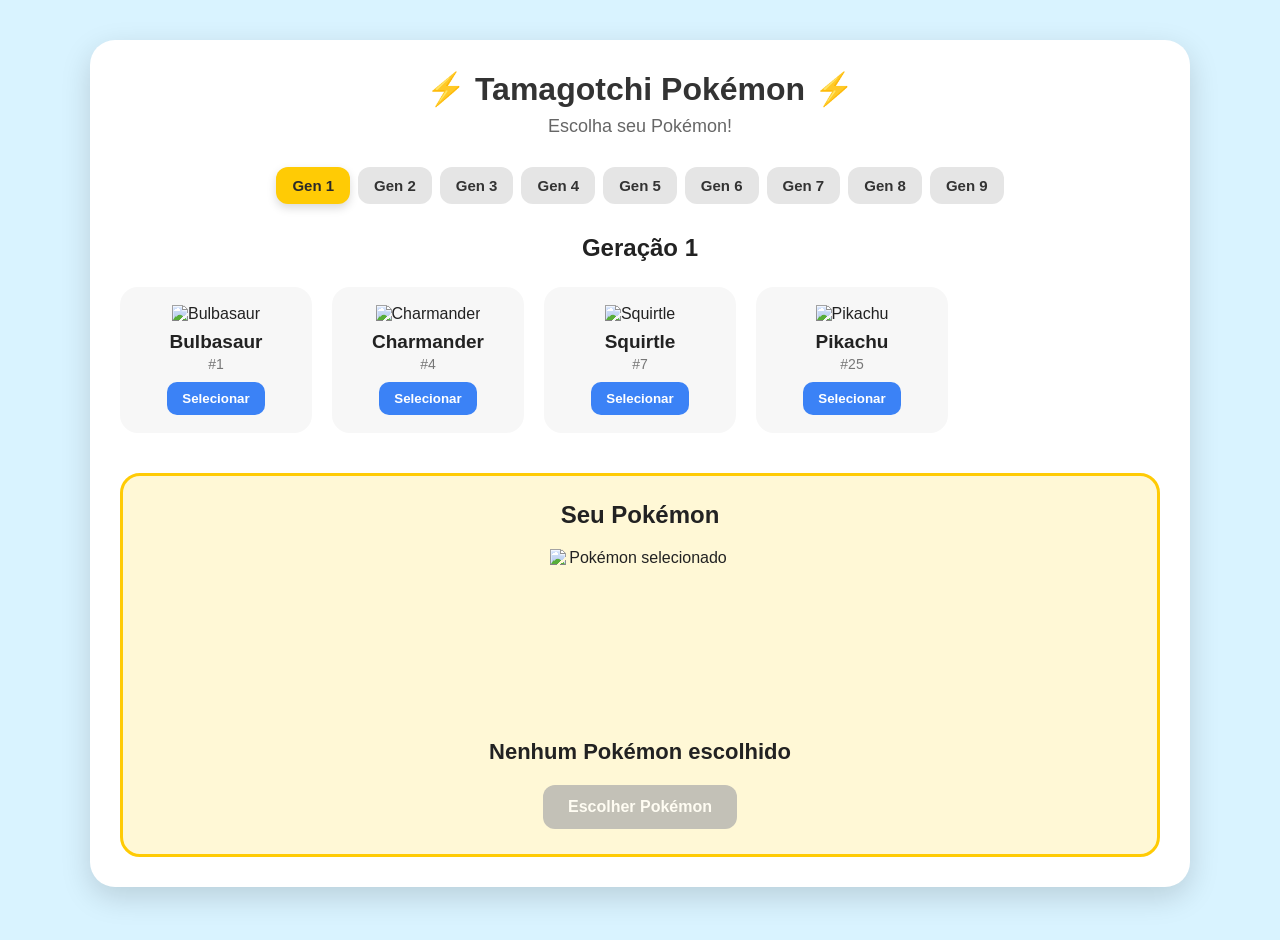
==== wwwroot/index.html @ d411d368 "tamagochi pokemon" ====
<!DOCTYPE html>
<html lang="pt-BR">

<head>
    <meta charset="UTF-8">

    <meta name="viewport" content="width=device-width, initial-scale=1.0">

    <title>Tamagotchi Pokémon</title>

    <link rel="stylesheet" href="style.css">
</head>

<body>

    <div class="container">

        <!-- TÍTULO -->
        <header>
            <h1>⚡ Tamagotchi Pokémon ⚡</h1>
            <p>Escolha seu Pokémon!</p>
        </header>


        <!-- ABAS DAS GERAÇÕES -->
        <nav class="geracoes">

            <button class="aba ativa" onclick="mostrarGeracao(1)">
                Gen 1
            </button>

            <button class="aba" onclick="mostrarGeracao(2)">
                Gen 2
            </button>

            <button class="aba" onclick="mostrarGeracao(3)">
                Gen 3
            </button>

            <button class="aba" onclick="mostrarGeracao(4)">
                Gen 4
            </button>

            <button class="aba" onclick="mostrarGeracao(5)">
                Gen 5
            </button>

            <button class="aba" onclick="mostrarGeracao(6)">
                Gen 6
            </button>

            <button class="aba" onclick="mostrarGeracao(7)">
                Gen 7
            </button>

            <button class="aba" onclick="mostrarGeracao(8)">
                Gen 8
            </button>

            <button class="aba" onclick="mostrarGeracao(9)">
                Gen 9
            </button>

        </nav>


        <!-- ÁREA DOS POKÉMON -->
        <main>

            <h2 id="tituloGeracao">
                Geração 1
            </h2>

            <div id="listaPokemon" class="pokemon-grid">

                <!-- Os Pokémon serão colocados pelo JavaScript -->

            </div>

        </main>


        <!-- POKÉMON SELECIONADO -->
        <section id="pokemonSelecionado" class="selecionado">

            <h2>Seu Pokémon</h2>

            <img
                id="imagemSelecionado"
                src=""
                alt="Pokémon selecionado"
            >

            <h3 id="nomeSelecionado">
                Nenhum Pokémon escolhido
            </h3>

            <button
                id="botaoEscolher"
                onclick="confirmarPokemon()"
                disabled
            >
                Escolher Pokémon
            </button>

        </section>

    </div>


    <!-- JAVASCRIPT -->
    <script src="script.js"></script>

</body>

</html>
---- wwwroot/style.css ----
/* ==========================================
   TAMAGOTCHI POKÉMON
   ESTILO PRINCIPAL
   ========================================== */


/* ==========================================
   CONFIGURAÇÕES GERAIS
   ========================================== */

* {
    box-sizing: border-box;
}

body {
    margin: 0;
    padding: 0;

    min-height: 100vh;

    font-family: Arial, Helvetica, sans-serif;

    background: #d9f3ff;

    color: #222;
}


/* ==========================================
   CONTAINER PRINCIPAL
   ========================================== */

.container {
    width: 95%;
    max-width: 1100px;

    margin: 40px auto;
    padding: 30px;

    background: #ffffff;

    border-radius: 25px;

    box-shadow:
        0 10px 30px rgba(0, 0, 0, 0.15);
}


/* ==========================================
   CABEÇALHO
   ========================================== */

header {
    text-align: center;

    margin-bottom: 30px;
}

header h1 {
    margin: 0;

    font-size: 32px;

    color: #333;
}

header p {
    margin-top: 8px;

    font-size: 18px;

    color: #666;
}


/* ==========================================
   ABAS DAS GERAÇÕES
   ========================================== */

.geracoes {
    display: flex;

    flex-wrap: wrap;

    justify-content: center;

    gap: 8px;

    margin-bottom: 30px;
}

.aba {
    padding: 10px 16px;

    border: none;

    border-radius: 12px;

    background: #e5e5e5;

    color: #333;

    font-size: 15px;

    font-weight: bold;

    cursor: pointer;

    transition: 0.2s;
}

.aba:hover {
    transform: translateY(-2px);

    background: #d0d0d0;
}

.aba.ativa {
    background: #ffcb05;

    color: #2a2a2a;

    box-shadow:
        0 4px 10px rgba(0, 0, 0, 0.15);
}


/* ==========================================
   TÍTULO DA GERAÇÃO
   ========================================== */

main h2 {
    text-align: center;

    margin-bottom: 25px;

    font-size: 24px;
}


/* ==========================================
   GRID DOS POKÉMON
   ========================================== */

.pokemon-grid {
    display: grid;

    grid-template-columns:
        repeat(auto-fill, minmax(170px, 1fr));

    gap: 20px;
}


/* ==========================================
   CARD DO POKÉMON
   ========================================== */

.pokemon-card {
    padding: 15px;

    background: #f7f7f7;

    border: 3px solid transparent;

    border-radius: 18px;

    text-align: center;

    cursor: pointer;

    transition: 0.25s;
}

.pokemon-card:hover {
    transform: translateY(-5px);

    border-color: #ffcb05;

    box-shadow:
        0 8px 20px rgba(0, 0, 0, 0.12);
}


/* ==========================================
   IMAGEM DO POKÉMON
   ========================================== */

.pokemon-card img {
    width: 130px;

    height: 130px;

    object-fit: contain;

    image-rendering: pixelated;
}


/* ==========================================
   NOME DO POKÉMON
   ========================================== */

.pokemon-card h3 {
    margin: 8px 0 3px;

    font-size: 19px;
}


/* ==========================================
   NÚMERO DA POKÉDEX
   ========================================== */

.pokemon-card p {
    margin: 0 0 10px;

    color: #777;

    font-size: 14px;
}


/* ==========================================
   BOTÃO SELECIONAR
   ========================================== */

.pokemon-card button {
    padding: 9px 15px;

    border: none;

    border-radius: 10px;

    background: #3b82f6;

    color: white;

    font-weight: bold;

    cursor: pointer;

    transition: 0.2s;
}

.pokemon-card button:hover {
    background: #2563eb;

    transform: scale(1.05);
}


/* ==========================================
   POKÉMON SELECIONADO
   ========================================== */

.selecionado {
    margin-top: 40px;

    padding: 25px;

    text-align: center;

    background: #fff8d6;

    border: 3px solid #ffcb05;

    border-radius: 20px;
}

.selecionado h2 {
    margin-top: 0;

    font-size: 24px;
}

.selecionado img {
    width: 180px;

    height: 180px;

    object-fit: contain;

    image-rendering: pixelated;

    display: block;

    margin: 10px auto;
}

.selecionado h3 {
    font-size: 22px;

    margin: 10px 0 20px;
}


/* ==========================================
   BOTÃO ESCOLHER POKÉMON
   ========================================== */

#botaoEscolher {
    padding: 13px 25px;

    border: none;

    border-radius: 12px;

    background: #4caf50;

    color: white;

    font-size: 16px;

    font-weight: bold;

    cursor: pointer;

    transition: 0.2s;
}

#botaoEscolher:hover:not(:disabled) {
    background: #388e3c;

    transform: scale(1.05);
}


/* ==========================================
   BOTÃO DESABILITADO
   ========================================== */

#botaoEscolher:disabled {
    background: #aaa;

    cursor: not-allowed;

    opacity: 0.7;
}


/* ==========================================
   RESPONSIVIDADE
   ========================================== */

@media (max-width: 600px) {

    .container {
        width: 95%;

        margin: 15px auto;

        padding: 20px;
    }

    header h1 {
        font-size: 25px;
    }

    .pokemon-grid {
        grid-template-columns:
            repeat(2, 1fr);

        gap: 12px;
    }

    .pokemon-card img {
        width: 100px;

        height: 100px;
    }

    .aba {
        font-size: 13px;

        padding: 8px 11px;
    }
}
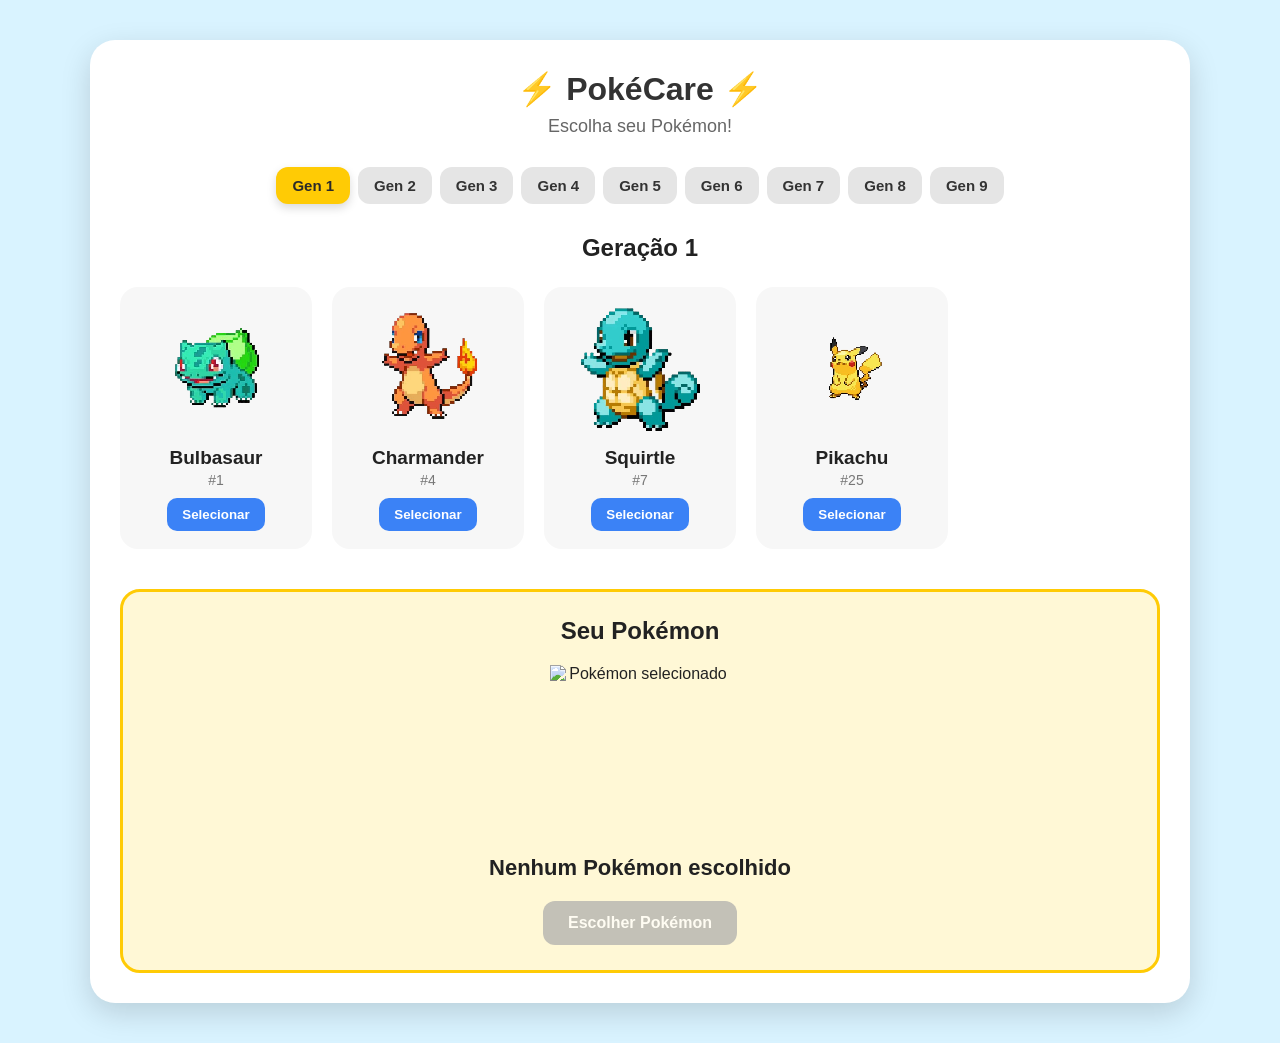
==== commit 7c18f68f: "tamagochi pokemon" ====
--- a/wwwroot/index.html
+++ b/wwwroot/index.html
@@ -3,10 +3,9 @@
 
 <head>
     <meta charset="UTF-8">
-
     <meta name="viewport" content="width=device-width, initial-scale=1.0">
 
-    <title>Tamagotchi Pokémon</title>
+    <title>PokéCare</title>
 
     <link rel="stylesheet" href="style.css">
 </head>
@@ -17,7 +16,7 @@
 
         <!-- TÍTULO -->
         <header>
-            <h1>⚡ Tamagotchi Pokémon ⚡</h1>
+            <h1>⚡ PokéCare ⚡</h1>
             <p>Escolha seu Pokémon!</p>
         </header>
 
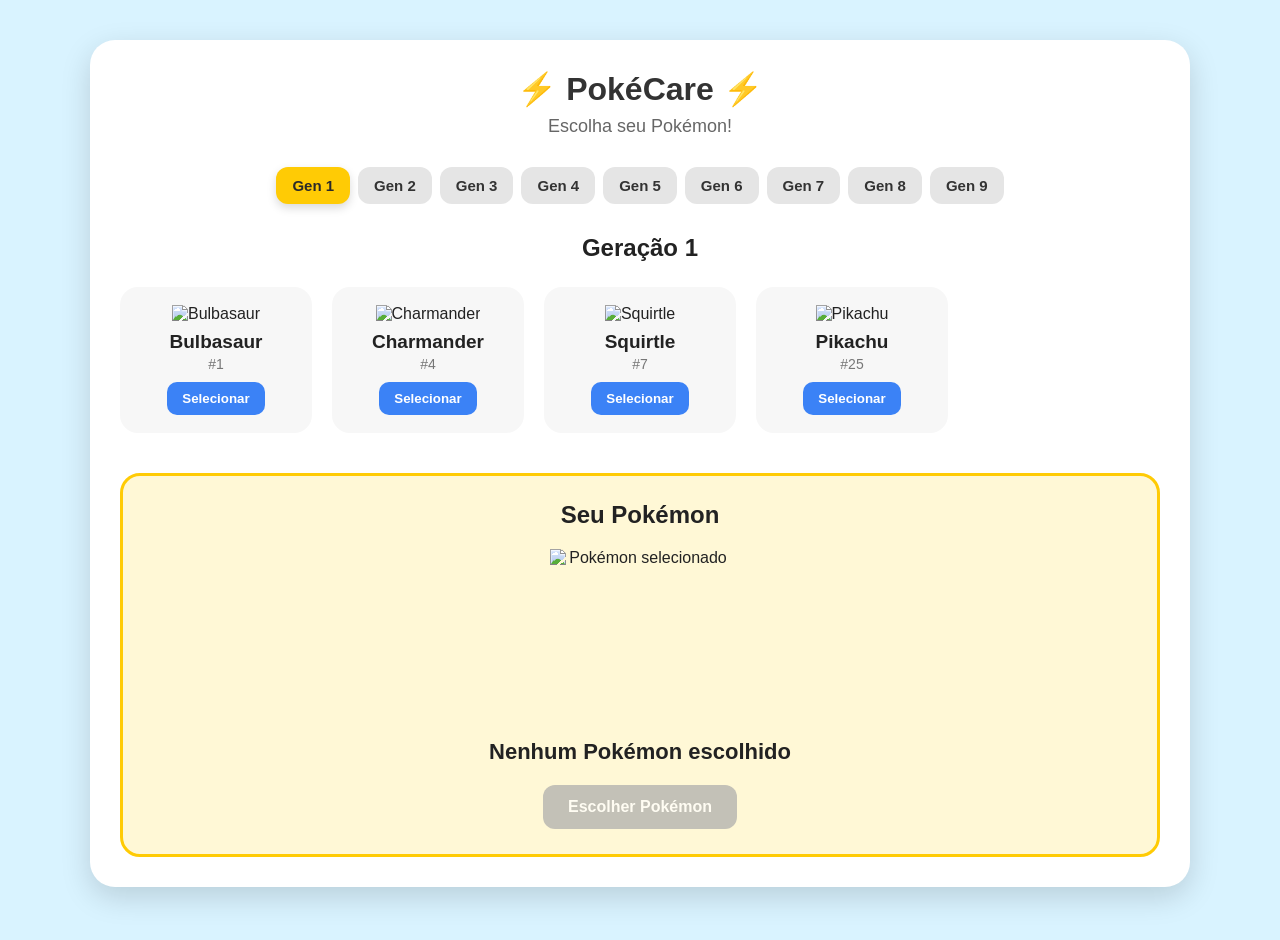
==== commit 3865a7c1: "Add files via upload" ====
--- a/wwwroot/index.html
+++ b/wwwroot/index.html
@@ -1,115 +1,115 @@
-<!DOCTYPE html>
-<html lang="pt-BR">
-
-<head>
-    <meta charset="UTF-8">
-    <meta name="viewport" content="width=device-width, initial-scale=1.0">
-
-    <title>PokéCare</title>
-
-    <link rel="stylesheet" href="style.css">
-</head>
-
-<body>
-
-    <div class="container">
-
-        <!-- TÍTULO -->
-        <header>
-            <h1>⚡ PokéCare ⚡</h1>
-            <p>Escolha seu Pokémon!</p>
-        </header>
-
-
-        <!-- ABAS DAS GERAÇÕES -->
-        <nav class="geracoes">
-
-            <button class="aba ativa" onclick="mostrarGeracao(1)">
-                Gen 1
-            </button>
-
-            <button class="aba" onclick="mostrarGeracao(2)">
-                Gen 2
-            </button>
-
-            <button class="aba" onclick="mostrarGeracao(3)">
-                Gen 3
-            </button>
-
-            <button class="aba" onclick="mostrarGeracao(4)">
-                Gen 4
-            </button>
-
-            <button class="aba" onclick="mostrarGeracao(5)">
-                Gen 5
-            </button>
-
-            <button class="aba" onclick="mostrarGeracao(6)">
-                Gen 6
-            </button>
-
-            <button class="aba" onclick="mostrarGeracao(7)">
-                Gen 7
-            </button>
-
-            <button class="aba" onclick="mostrarGeracao(8)">
-                Gen 8
-            </button>
-
-            <button class="aba" onclick="mostrarGeracao(9)">
-                Gen 9
-            </button>
-
-        </nav>
-
-
-        <!-- ÁREA DOS POKÉMON -->
-        <main>
-
-            <h2 id="tituloGeracao">
-                Geração 1
-            </h2>
-
-            <div id="listaPokemon" class="pokemon-grid">
-
-                <!-- Os Pokémon serão colocados pelo JavaScript -->
-
-            </div>
-
-        </main>
-
-
-        <!-- POKÉMON SELECIONADO -->
-        <section id="pokemonSelecionado" class="selecionado">
-
-            <h2>Seu Pokémon</h2>
-
-            <img
-                id="imagemSelecionado"
-                src=""
-                alt="Pokémon selecionado"
-            >
-
-            <h3 id="nomeSelecionado">
-                Nenhum Pokémon escolhido
-            </h3>
-
-            <button
-                id="botaoEscolher"
-                onclick="confirmarPokemon()"
-                disabled
-            >
-                Escolher Pokémon
-            </button>
-
-        </section>
-
-    </div>
-
-
-    <!-- JAVASCRIPT -->
-    <script src="script.js"></script>
-
-</body>
-
+<!DOCTYPE html>
+<html lang="pt-BR">
+
+<head>
+    <meta charset="UTF-8">
+    <meta name="viewport" content="width=device-width, initial-scale=1.0">
+
+    <title>PokéCare</title>
+
+    <link rel="stylesheet" href="style.css">
+</head>
+
+<body>
+
+    <div class="container">
+
+        <!-- TÍTULO -->
+        <header>
+            <h1>⚡ PokéCare ⚡</h1>
+            <p>Escolha seu Pokémon!</p>
+        </header>
+
+
+        <!-- ABAS DAS GERAÇÕES -->
+        <nav class="geracoes">
+
+            <button class="aba ativa" onclick="mostrarGeracao(1)">
+                Gen 1
+            </button>
+
+            <button class="aba" onclick="mostrarGeracao(2)">
+                Gen 2
+            </button>
+
+            <button class="aba" onclick="mostrarGeracao(3)">
+                Gen 3
+            </button>
+
+            <button class="aba" onclick="mostrarGeracao(4)">
+                Gen 4
+            </button>
+
+            <button class="aba" onclick="mostrarGeracao(5)">
+                Gen 5
+            </button>
+
+            <button class="aba" onclick="mostrarGeracao(6)">
+                Gen 6
+            </button>
+
+            <button class="aba" onclick="mostrarGeracao(7)">
+                Gen 7
+            </button>
+
+            <button class="aba" onclick="mostrarGeracao(8)">
+                Gen 8
+            </button>
+
+            <button class="aba" onclick="mostrarGeracao(9)">
+                Gen 9
+            </button>
+
+        </nav>
+
+
+        <!-- ÁREA DOS POKÉMON -->
+        <main>
+
+            <h2 id="tituloGeracao">
+                Geração 1
+            </h2>
+
+            <div id="listaPokemon" class="pokemon-grid">
+
+                <!-- Os Pokémon serão colocados pelo JavaScript -->
+
+            </div>
+
+        </main>
+
+
+        <!-- POKÉMON SELECIONADO -->
+        <section id="pokemonSelecionado" class="selecionado">
+
+            <h2>Seu Pokémon</h2>
+
+            <img
+                id="imagemSelecionado"
+                src=""
+                alt="Pokémon selecionado"
+            >
+
+            <h3 id="nomeSelecionado">
+                Nenhum Pokémon escolhido
+            </h3>
+
+            <button
+                id="botaoEscolher"
+                onclick="confirmarPokemon()"
+                disabled
+            >
+                Escolher Pokémon
+            </button>
+
+        </section>
+
+    </div>
+
+
+    <!-- JAVASCRIPT -->
+    <script src="script.js"></script>
+
+</body>
+
 </html>
--- a/wwwroot/style.css
+++ b/wwwroot/style.css
@@ -1,378 +1,378 @@
-/* ==========================================
-   TAMAGOTCHI POKÉMON
-   ESTILO PRINCIPAL
-   ========================================== */
-
-
-/* ==========================================
-   CONFIGURAÇÕES GERAIS
-   ========================================== */
-
-* {
-    box-sizing: border-box;
-}
-
-body {
-    margin: 0;
-    padding: 0;
-
-    min-height: 100vh;
-
-    font-family: Arial, Helvetica, sans-serif;
-
-    background: #d9f3ff;
-
-    color: #222;
-}
-
-
-/* ==========================================
-   CONTAINER PRINCIPAL
-   ========================================== */
-
-.container {
-    width: 95%;
-    max-width: 1100px;
-
-    margin: 40px auto;
-    padding: 30px;
-
-    background: #ffffff;
-
-    border-radius: 25px;
-
-    box-shadow:
-        0 10px 30px rgba(0, 0, 0, 0.15);
-}
-
-
-/* ==========================================
-   CABEÇALHO
-   ========================================== */
-
-header {
-    text-align: center;
-
-    margin-bottom: 30px;
-}
-
-header h1 {
-    margin: 0;
-
-    font-size: 32px;
-
-    color: #333;
-}
-
-header p {
-    margin-top: 8px;
-
-    font-size: 18px;
-
-    color: #666;
-}
-
-
-/* ==========================================
-   ABAS DAS GERAÇÕES
-   ========================================== */
-
-.geracoes {
-    display: flex;
-
-    flex-wrap: wrap;
-
-    justify-content: center;
-
-    gap: 8px;
-
-    margin-bottom: 30px;
-}
-
-.aba {
-    padding: 10px 16px;
-
-    border: none;
-
-    border-radius: 12px;
-
-    background: #e5e5e5;
-
-    color: #333;
-
-    font-size: 15px;
-
-    font-weight: bold;
-
-    cursor: pointer;
-
-    transition: 0.2s;
-}
-
-.aba:hover {
-    transform: translateY(-2px);
-
-    background: #d0d0d0;
-}
-
-.aba.ativa {
-    background: #ffcb05;
-
-    color: #2a2a2a;
-
-    box-shadow:
-        0 4px 10px rgba(0, 0, 0, 0.15);
-}
-
-
-/* ==========================================
-   TÍTULO DA GERAÇÃO
-   ========================================== */
-
-main h2 {
-    text-align: center;
-
-    margin-bottom: 25px;
-
-    font-size: 24px;
-}
-
-
-/* ==========================================
-   GRID DOS POKÉMON
-   ========================================== */
-
-.pokemon-grid {
-    display: grid;
-
-    grid-template-columns:
-        repeat(auto-fill, minmax(170px, 1fr));
-
-    gap: 20px;
-}
-
-
-/* ==========================================
-   CARD DO POKÉMON
-   ========================================== */
-
-.pokemon-card {
-    padding: 15px;
-
-    background: #f7f7f7;
-
-    border: 3px solid transparent;
-
-    border-radius: 18px;
-
-    text-align: center;
-
-    cursor: pointer;
-
-    transition: 0.25s;
-}
-
-.pokemon-card:hover {
-    transform: translateY(-5px);
-
-    border-color: #ffcb05;
-
-    box-shadow:
-        0 8px 20px rgba(0, 0, 0, 0.12);
-}
-
-
-/* ==========================================
-   IMAGEM DO POKÉMON
-   ========================================== */
-
-.pokemon-card img {
-    width: 130px;
-
-    height: 130px;
-
-    object-fit: contain;
-
-    image-rendering: pixelated;
-}
-
-
-/* ==========================================
-   NOME DO POKÉMON
-   ========================================== */
-
-.pokemon-card h3 {
-    margin: 8px 0 3px;
-
-    font-size: 19px;
-}
-
-
-/* ==========================================
-   NÚMERO DA POKÉDEX
-   ========================================== */
-
-.pokemon-card p {
-    margin: 0 0 10px;
-
-    color: #777;
-
-    font-size: 14px;
-}
-
-
-/* ==========================================
-   BOTÃO SELECIONAR
-   ========================================== */
-
-.pokemon-card button {
-    padding: 9px 15px;
-
-    border: none;
-
-    border-radius: 10px;
-
-    background: #3b82f6;
-
-    color: white;
-
-    font-weight: bold;
-
-    cursor: pointer;
-
-    transition: 0.2s;
-}
-
-.pokemon-card button:hover {
-    background: #2563eb;
-
-    transform: scale(1.05);
-}
-
-
-/* ==========================================
-   POKÉMON SELECIONADO
-   ========================================== */
-
-.selecionado {
-    margin-top: 40px;
-
-    padding: 25px;
-
-    text-align: center;
-
-    background: #fff8d6;
-
-    border: 3px solid #ffcb05;
-
-    border-radius: 20px;
-}
-
-.selecionado h2 {
-    margin-top: 0;
-
-    font-size: 24px;
-}
-
-.selecionado img {
-    width: 180px;
-
-    height: 180px;
-
-    object-fit: contain;
-
-    image-rendering: pixelated;
-
-    display: block;
-
-    margin: 10px auto;
-}
-
-.selecionado h3 {
-    font-size: 22px;
-
-    margin: 10px 0 20px;
-}
-
-
-/* ==========================================
-   BOTÃO ESCOLHER POKÉMON
-   ========================================== */
-
-#botaoEscolher {
-    padding: 13px 25px;
-
-    border: none;
-
-    border-radius: 12px;
-
-    background: #4caf50;
-
-    color: white;
-
-    font-size: 16px;
-
-    font-weight: bold;
-
-    cursor: pointer;
-
-    transition: 0.2s;
-}
-
-#botaoEscolher:hover:not(:disabled) {
-    background: #388e3c;
-
-    transform: scale(1.05);
-}
-
-
-/* ==========================================
-   BOTÃO DESABILITADO
-   ========================================== */
-
-#botaoEscolher:disabled {
-    background: #aaa;
-
-    cursor: not-allowed;
-
-    opacity: 0.7;
-}
-
-
-/* ==========================================
-   RESPONSIVIDADE
-   ========================================== */
-
-@media (max-width: 600px) {
-
-    .container {
-        width: 95%;
-
-        margin: 15px auto;
-
-        padding: 20px;
-    }
-
-    header h1 {
-        font-size: 25px;
-    }
-
-    .pokemon-grid {
-        grid-template-columns:
-            repeat(2, 1fr);
-
-        gap: 12px;
-    }
-
-    .pokemon-card img {
-        width: 100px;
-
-        height: 100px;
-    }
-
-    .aba {
-        font-size: 13px;
-
-        padding: 8px 11px;
-    }
+/* ==========================================
+   TAMAGOTCHI POKÉMON
+   ESTILO PRINCIPAL
+   ========================================== */
+
+
+/* ==========================================
+   CONFIGURAÇÕES GERAIS
+   ========================================== */
+
+* {
+    box-sizing: border-box;
+}
+
+body {
+    margin: 0;
+    padding: 0;
+
+    min-height: 100vh;
+
+    font-family: Arial, Helvetica, sans-serif;
+
+    background: #d9f3ff;
+
+    color: #222;
+}
+
+
+/* ==========================================
+   CONTAINER PRINCIPAL
+   ========================================== */
+
+.container {
+    width: 95%;
+    max-width: 1100px;
+
+    margin: 40px auto;
+    padding: 30px;
+
+    background: #ffffff;
+
+    border-radius: 25px;
+
+    box-shadow:
+        0 10px 30px rgba(0, 0, 0, 0.15);
+}
+
+
+/* ==========================================
+   CABEÇALHO
+   ========================================== */
+
+header {
+    text-align: center;
+
+    margin-bottom: 30px;
+}
+
+header h1 {
+    margin: 0;
+
+    font-size: 32px;
+
+    color: #333;
+}
+
+header p {
+    margin-top: 8px;
+
+    font-size: 18px;
+
+    color: #666;
+}
+
+
+/* ==========================================
+   ABAS DAS GERAÇÕES
+   ========================================== */
+
+.geracoes {
+    display: flex;
+
+    flex-wrap: wrap;
+
+    justify-content: center;
+
+    gap: 8px;
+
+    margin-bottom: 30px;
+}
+
+.aba {
+    padding: 10px 16px;
+
+    border: none;
+
+    border-radius: 12px;
+
+    background: #e5e5e5;
+
+    color: #333;
+
+    font-size: 15px;
+
+    font-weight: bold;
+
+    cursor: pointer;
+
+    transition: 0.2s;
+}
+
+.aba:hover {
+    transform: translateY(-2px);
+
+    background: #d0d0d0;
+}
+
+.aba.ativa {
+    background: #ffcb05;
+
+    color: #2a2a2a;
+
+    box-shadow:
+        0 4px 10px rgba(0, 0, 0, 0.15);
+}
+
+
+/* ==========================================
+   TÍTULO DA GERAÇÃO
+   ========================================== */
+
+main h2 {
+    text-align: center;
+
+    margin-bottom: 25px;
+
+    font-size: 24px;
+}
+
+
+/* ==========================================
+   GRID DOS POKÉMON
+   ========================================== */
+
+.pokemon-grid {
+    display: grid;
+
+    grid-template-columns:
+        repeat(auto-fill, minmax(170px, 1fr));
+
+    gap: 20px;
+}
+
+
+/* ==========================================
+   CARD DO POKÉMON
+   ========================================== */
+
+.pokemon-card {
+    padding: 15px;
+
+    background: #f7f7f7;
+
+    border: 3px solid transparent;
+
+    border-radius: 18px;
+
+    text-align: center;
+
+    cursor: pointer;
+
+    transition: 0.25s;
+}
+
+.pokemon-card:hover {
+    transform: translateY(-5px);
+
+    border-color: #ffcb05;
+
+    box-shadow:
+        0 8px 20px rgba(0, 0, 0, 0.12);
+}
+
+
+/* ==========================================
+   IMAGEM DO POKÉMON
+   ========================================== */
+
+.pokemon-card img {
+    width: 130px;
+
+    height: 130px;
+
+    object-fit: contain;
+
+    image-rendering: pixelated;
+}
+
+
+/* ==========================================
+   NOME DO POKÉMON
+   ========================================== */
+
+.pokemon-card h3 {
+    margin: 8px 0 3px;
+
+    font-size: 19px;
+}
+
+
+/* ==========================================
+   NÚMERO DA POKÉDEX
+   ========================================== */
+
+.pokemon-card p {
+    margin: 0 0 10px;
+
+    color: #777;
+
+    font-size: 14px;
+}
+
+
+/* ==========================================
+   BOTÃO SELECIONAR
+   ========================================== */
+
+.pokemon-card button {
+    padding: 9px 15px;
+
+    border: none;
+
+    border-radius: 10px;
+
+    background: #3b82f6;
+
+    color: white;
+
+    font-weight: bold;
+
+    cursor: pointer;
+
+    transition: 0.2s;
+}
+
+.pokemon-card button:hover {
+    background: #2563eb;
+
+    transform: scale(1.05);
+}
+
+
+/* ==========================================
+   POKÉMON SELECIONADO
+   ========================================== */
+
+.selecionado {
+    margin-top: 40px;
+
+    padding: 25px;
+
+    text-align: center;
+
+    background: #fff8d6;
+
+    border: 3px solid #ffcb05;
+
+    border-radius: 20px;
+}
+
+.selecionado h2 {
+    margin-top: 0;
+
+    font-size: 24px;
+}
+
+.selecionado img {
+    width: 180px;
+
+    height: 180px;
+
+    object-fit: contain;
+
+    image-rendering: pixelated;
+
+    display: block;
+
+    margin: 10px auto;
+}
+
+.selecionado h3 {
+    font-size: 22px;
+
+    margin: 10px 0 20px;
+}
+
+
+/* ==========================================
+   BOTÃO ESCOLHER POKÉMON
+   ========================================== */
+
+#botaoEscolher {
+    padding: 13px 25px;
+
+    border: none;
+
+    border-radius: 12px;
+
+    background: #4caf50;
+
+    color: white;
+
+    font-size: 16px;
+
+    font-weight: bold;
+
+    cursor: pointer;
+
+    transition: 0.2s;
+}
+
+#botaoEscolher:hover:not(:disabled) {
+    background: #388e3c;
+
+    transform: scale(1.05);
+}
+
+
+/* ==========================================
+   BOTÃO DESABILITADO
+   ========================================== */
+
+#botaoEscolher:disabled {
+    background: #aaa;
+
+    cursor: not-allowed;
+
+    opacity: 0.7;
+}
+
+
+/* ==========================================
+   RESPONSIVIDADE
+   ========================================== */
+
+@media (max-width: 600px) {
+
+    .container {
+        width: 95%;
+
+        margin: 15px auto;
+
+        padding: 20px;
+    }
+
+    header h1 {
+        font-size: 25px;
+    }
+
+    .pokemon-grid {
+        grid-template-columns:
+            repeat(2, 1fr);
+
+        gap: 12px;
+    }
+
+    .pokemon-card img {
+        width: 100px;
+
+        height: 100px;
+    }
+
+    .aba {
+        font-size: 13px;
+
+        padding: 8px 11px;
+    }
 }
